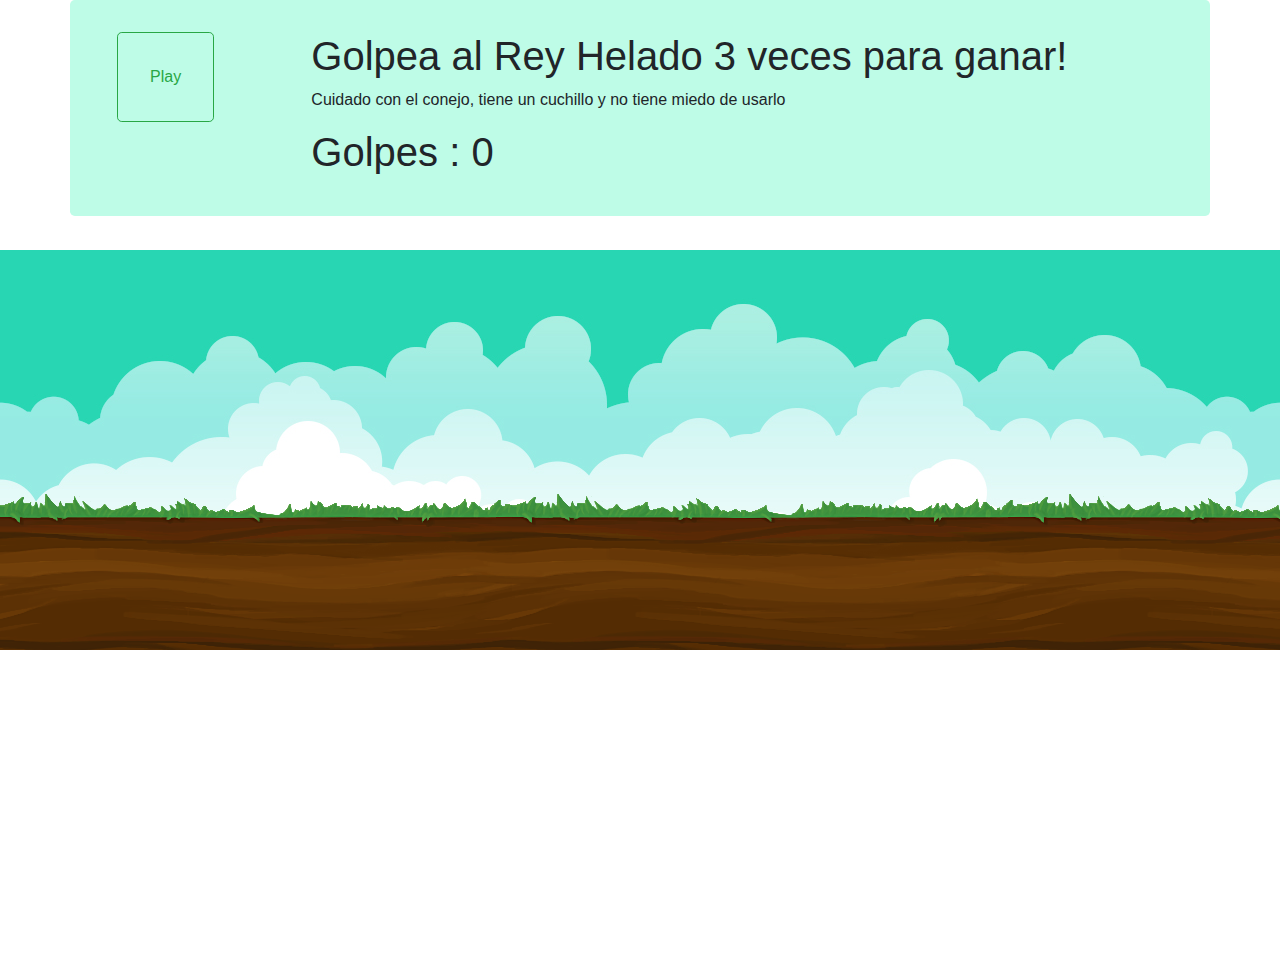
==== TP3/index.html @ 29f6a179 "Add files via upload" ====
<!DOCTYPE html>
<html>
  <head>
    <meta charset="UTF-8" />
    <link rel="canonical" href="https://getbootstrap.com/docs/4.3/examples/album/">
    <link rel="stylesheet" href="https://stackpath.bootstrapcdn.com/bootstrap/4.3.1/css/bootstrap.min.css" integrity="sha384-ggOyR0iXCbMQv3Xipma34MD+dH/1fQ784/j6cY/iJTQUOhcWr7x9JvoRxT2MZw1T" crossorigin="anonymous">
    <link rel="stylesheet" href="styles.css">
    <link rel="stylesheet" type="text/css" href="styles.css" />
  </head>
  <body>


    <div class="container">
      <div class="row jumbotron">
        <div class="col-md-2">
<button type="button" name="button" class="btn btn-success btn-outline-success jumbotron" id="play">Play</button>
        </div>
        <div class="col-md-10">


        <div class="container">
          <h1 class="display-6">Golpea al Rey Helado 3 veces para ganar!</h1>
          <p>Cuidado con el conejo, tiene un cuchillo y no tiene miedo de usarlo</p>
          <h1 class="display-8" id="puntaje">  </h1>
        </div>

        </div>
      </div>
    </div>




      <div class="cielo">
        <div class=" invisible" id="mensaje_fin">
          <h1>Te Adverti del conejo....</h1>
        </div>
        <div class="piso" id="piso">
      </div>
    </div>
    <div id="personaje" class="">
    </div>
    <div class="" id="obstaculo">
    </div>
    <div class="" id="enemigo">
    </div>


  </body>
  <script src="main.js" charset="utf-8"></script>

</html>
---- TP3/styles.css ----
body{
  padding: 0;
  margin: 0;
}

.jumbotron {
    padding: 2rem 2rem;
    margin-bottom: 2rem;
    background-color: #BEFCE7;
    border-radius: .3rem;
}
.cielo{
 position: absolute;
 background-attachment: fixed;
 background-position: bottom left;
 top: 250px;
 z-index: -1;
 background:  url("img/fondo.jpg")repeat;
 width: 100%;
 height: 720px;
}

.invisible{
  display: none;
}

.piso{
  position: absolute;
 background-attachment: fixed;
 background-position: bottom left;
 z-index: 1;
 background:  url("img/piso.png") repeat;
 width: 100%;
 height: 400px;
 animation: movimiento_fondo 3s linear infinite;
}
.mensaje_fin{
  position: absolute;
  left: 700px;
  top: 150px;
}

@keyframes movimiento_fondo {
 from {
   background-position-x: 0;
 }
 to {
   background-position-x: -512px;
 }
}

::-webkit-scrollbar {
  display:none;
}


.finn{
  width: 63px;
  height: 53px;
position: absolute;
left: 15%;
top: 470px;
background: url('img/fin.png');
animation: finn_movimiento 0.9s steps(12) infinite;
}

.finn_salto{
width: 64px;
height: 50px;
position: absolute;
left: 15%;
top: 470px;
background: url('img/fin_salto.png');
animation: finn_salto  1.2s steps(5);
}

.finn_muerte{
width: 57px;
height: 70px;
position: absolute;
left: 15%;
top: 467px;
background: url('img/fin_muerte.png');
animation: finn_muerte  1.8s steps(18) ;

}

.finn_muerte_2{
  width: 60px;
  height: 40px;
  position: absolute;
  left: 15%;
  top: 484px;
  background: url('img/fin_muerte_2.png');
  animation: finn_muerte_2  1s  steps(5);
}


.conejo{
  width: 56px;
  height: 40px;
  position: absolute;
top: 480px;
  background: url('img/conejo.png');
  animation: conejo  1s steps(16) infinite;
}

.rey_hielo{
  width: 100px;
  height: 80px;
  position: absolute;
  top: 320px;
  background: url('img/rey.png');
  animation: rey_movimiento  1s steps(6) infinite;
}

.rey_muerte{
  width: 80px;
  height: 90px;
  position: absolute;
  top: 320px;
  background: url('img/rey_muerte.png');
  animation: rey_muerte  1s steps(8) infinite;
}


@keyframes conejo{
  from {
    background-position-x: 0;
  }
  to {
    background-position-x: -896px;
  }
}

@keyframes finn_muerte{
  from {
    background-position-x: 0;
  }
  to {
    background-position-x: -1155px;
  }
}

@keyframes finn_muerte_2{
  from {
    background-position-x: 0;
  }
  to {
    background-position-x: -320px;
  }
}

@keyframes rey_muerte{
  from {
    background-position-x: 0;
  }
  to {
    background-position-x: -720px;
  }
}

@keyframes rey_movimiento{
  from {
    background-position-x: 0;
  }
  to {
    background-position-x: -718px;
  }
}



 @keyframes finn_movimiento {
   from {
     background-position-x: 0;
   }
   to {
     background-position-x: -770px;
   }
}

@keyframes finn_salto {
 0% {
   left: 15%;
   top: 470px;
 }
 10% {
   left: 15%;
   top: 420px;
 }
 20% {
   left: 15%;
   top: 380px;
 }
 30% {
   left: 15%;
   top: 340px;
 }
 40% {
   left: 15%;
   top: 300px;
 }
 50% {
   left: 15%;
   top: 340px;
 }
 60% {
   left: 15%;
   top: 380px;
 }
 70% {
   left: 15%;
   top: 420px;
 }
 80% {
   left: 15%;
   top: 460px;
 }
 90% {
   left: 15%;
   top: 470px;
 }
 100% {  background-position-x: -315px; }
}
@keyframes  fondo {
 100% { background-position: -1920px; }
}
---- TP3/styles.css ----
body{
  padding: 0;
  margin: 0;
}

.jumbotron {
    padding: 2rem 2rem;
    margin-bottom: 2rem;
    background-color: #BEFCE7;
    border-radius: .3rem;
}
.cielo{
 position: absolute;
 background-attachment: fixed;
 background-position: bottom left;
 top: 250px;
 z-index: -1;
 background:  url("img/fondo.jpg")repeat;
 width: 100%;
 height: 720px;
}

.invisible{
  display: none;
}

.piso{
  position: absolute;
 background-attachment: fixed;
 background-position: bottom left;
 z-index: 1;
 background:  url("img/piso.png") repeat;
 width: 100%;
 height: 400px;
 animation: movimiento_fondo 3s linear infinite;
}
.mensaje_fin{
  position: absolute;
  left: 700px;
  top: 150px;
}

@keyframes movimiento_fondo {
 from {
   background-position-x: 0;
 }
 to {
   background-position-x: -512px;
 }
}

::-webkit-scrollbar {
  display:none;
}


.finn{
  width: 63px;
  height: 53px;
position: absolute;
left: 15%;
top: 470px;
background: url('img/fin.png');
animation: finn_movimiento 0.9s steps(12) infinite;
}

.finn_salto{
width: 64px;
height: 50px;
position: absolute;
left: 15%;
top: 470px;
background: url('img/fin_salto.png');
animation: finn_salto  1.2s steps(5);
}

.finn_muerte{
width: 57px;
height: 70px;
position: absolute;
left: 15%;
top: 467px;
background: url('img/fin_muerte.png');
animation: finn_muerte  1.8s steps(18) ;

}

.finn_muerte_2{
  width: 60px;
  height: 40px;
  position: absolute;
  left: 15%;
  top: 484px;
  background: url('img/fin_muerte_2.png');
  animation: finn_muerte_2  1s  steps(5);
}


.conejo{
  width: 56px;
  height: 40px;
  position: absolute;
top: 480px;
  background: url('img/conejo.png');
  animation: conejo  1s steps(16) infinite;
}

.rey_hielo{
  width: 100px;
  height: 80px;
  position: absolute;
  top: 320px;
  background: url('img/rey.png');
  animation: rey_movimiento  1s steps(6) infinite;
}

.rey_muerte{
  width: 80px;
  height: 90px;
  position: absolute;
  top: 320px;
  background: url('img/rey_muerte.png');
  animation: rey_muerte  1s steps(8) infinite;
}


@keyframes conejo{
  from {
    background-position-x: 0;
  }
  to {
    background-position-x: -896px;
  }
}

@keyframes finn_muerte{
  from {
    background-position-x: 0;
  }
  to {
    background-position-x: -1155px;
  }
}

@keyframes finn_muerte_2{
  from {
    background-position-x: 0;
  }
  to {
    background-position-x: -320px;
  }
}

@keyframes rey_muerte{
  from {
    background-position-x: 0;
  }
  to {
    background-position-x: -720px;
  }
}

@keyframes rey_movimiento{
  from {
    background-position-x: 0;
  }
  to {
    background-position-x: -718px;
  }
}



 @keyframes finn_movimiento {
   from {
     background-position-x: 0;
   }
   to {
     background-position-x: -770px;
   }
}

@keyframes finn_salto {
 0% {
   left: 15%;
   top: 470px;
 }
 10% {
   left: 15%;
   top: 420px;
 }
 20% {
   left: 15%;
   top: 380px;
 }
 30% {
   left: 15%;
   top: 340px;
 }
 40% {
   left: 15%;
   top: 300px;
 }
 50% {
   left: 15%;
   top: 340px;
 }
 60% {
   left: 15%;
   top: 380px;
 }
 70% {
   left: 15%;
   top: 420px;
 }
 80% {
   left: 15%;
   top: 460px;
 }
 90% {
   left: 15%;
   top: 470px;
 }
 100% {  background-position-x: -315px; }
}
@keyframes  fondo {
 100% { background-position: -1920px; }
}
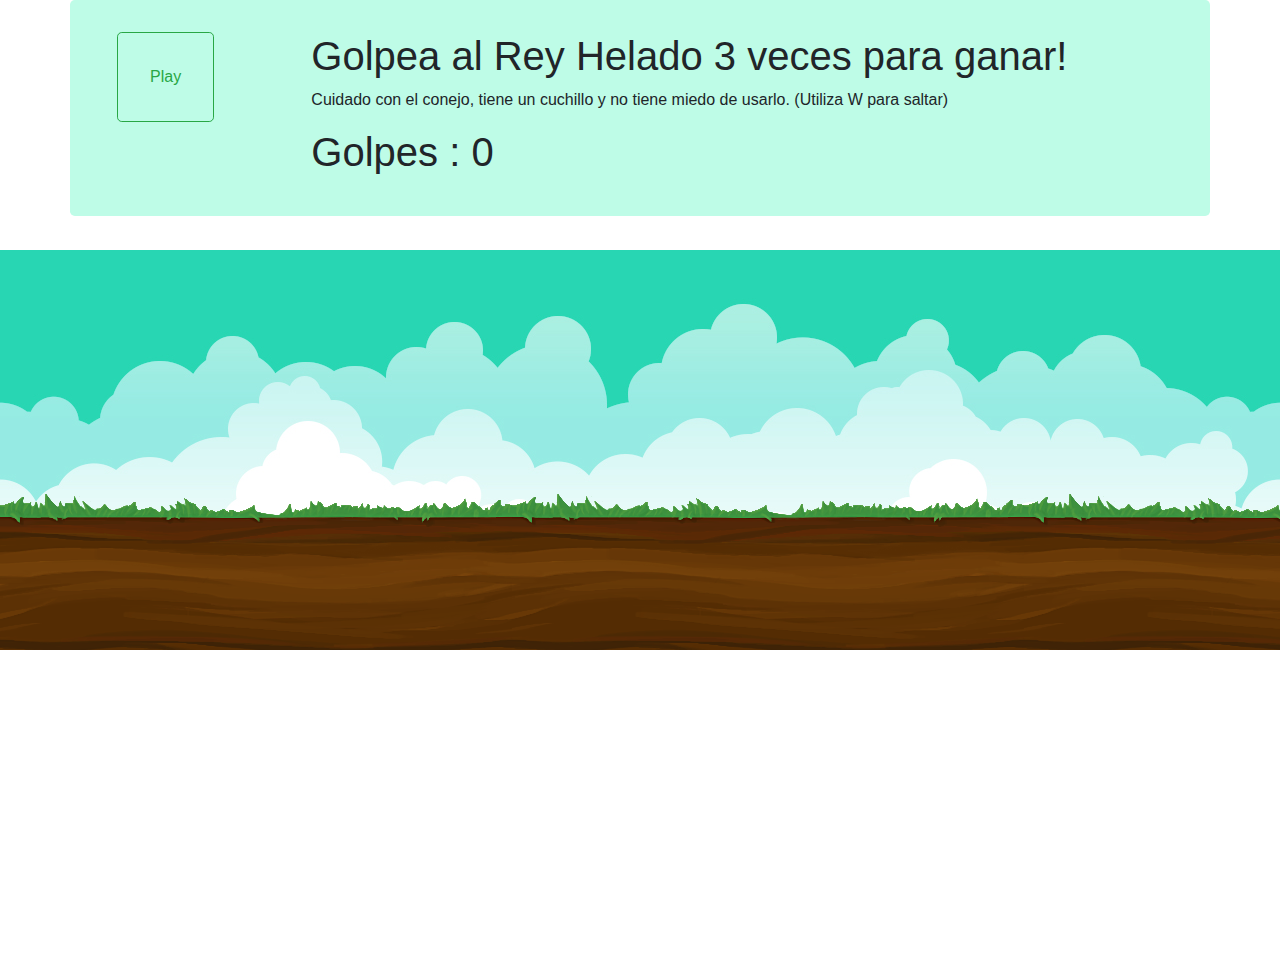
==== commit 97d6e54a: "Add files via upload" ====
--- a/TP3/index.html
+++ b/TP3/index.html
@@ -20,7 +20,7 @@
 
         <div class="container">
           <h1 class="display-6">Golpea al Rey Helado 3 veces para ganar!</h1>
-          <p>Cuidado con el conejo, tiene un cuchillo y no tiene miedo de usarlo</p>
+          <p>Cuidado con el conejo, tiene un cuchillo y no tiene miedo de usarlo. (Utiliza W para saltar)</p>
           <h1 class="display-8" id="puntaje">  </h1>
         </div>
 
